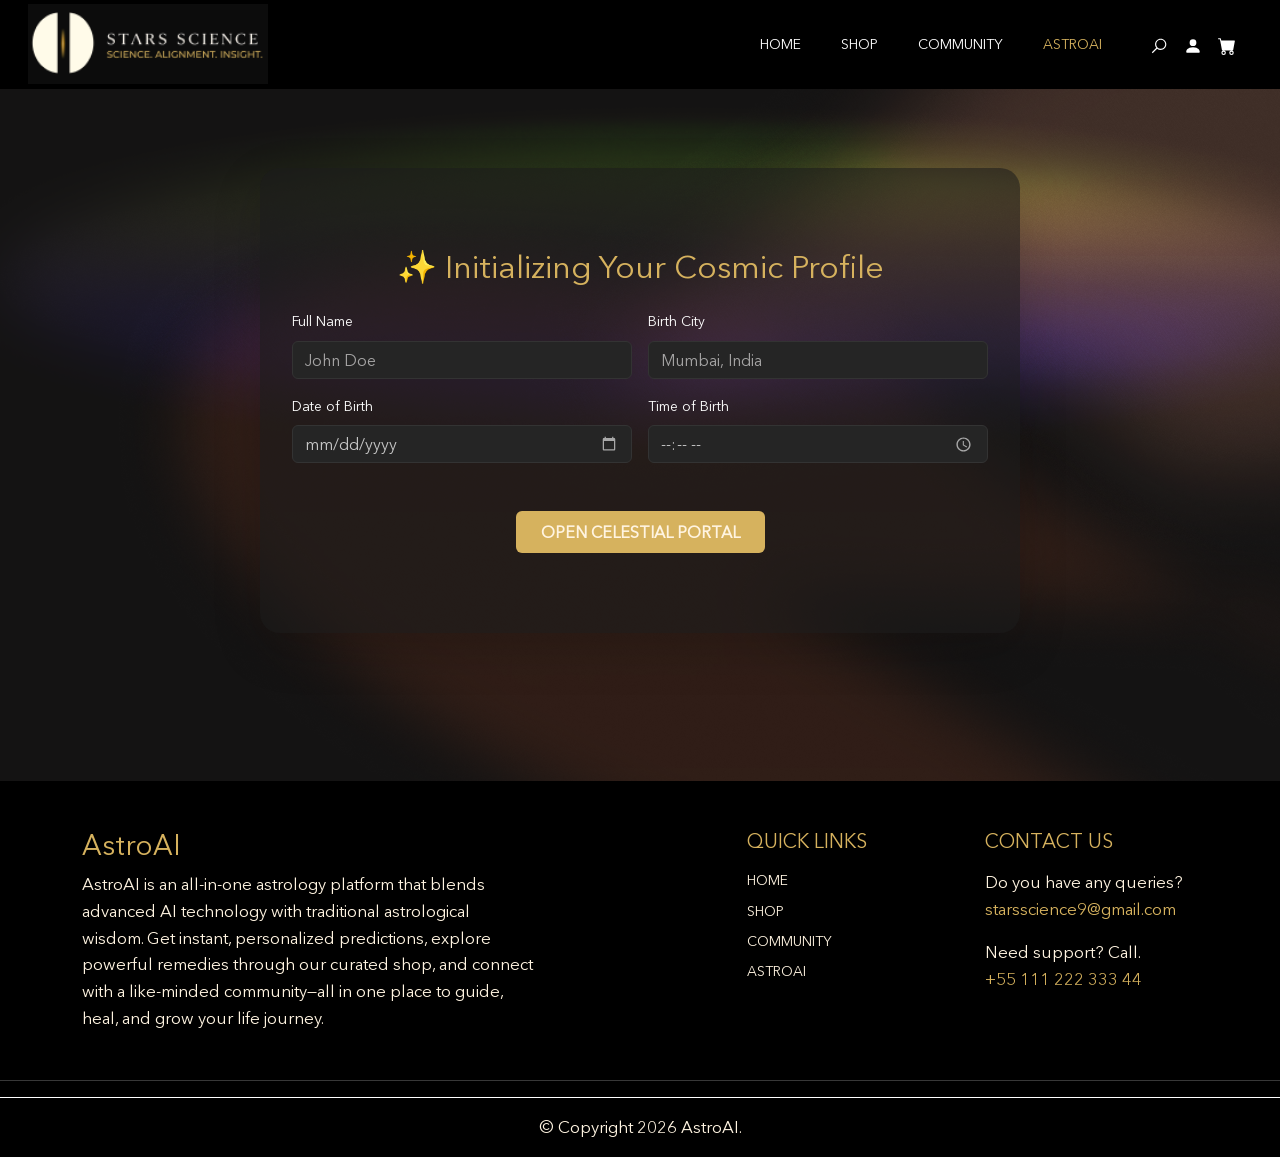
==== astroai.html @ ca7fcbb5 "changes" ====
<!DOCTYPE html>
<html lang="en">
<head>
    <meta charset="UTF-8">
    <meta name="viewport" content="width=device-width, initial-scale=1.0">
    <title>Cosmic AI Chat</title>
    <link href="https://cdn.jsdelivr.net/npm/bootstrap@5.3.0/dist/css/bootstrap.min.css" rel="stylesheet">
    <link rel="stylesheet" href="./astro-style.css">
    <link rel="stylesheet" href="./style.css">
</head>
<body>

<svg xmlns="http://www.w3.org/2000/svg" style="display: none;">
      <symbol id="search" xmlns="http://www.w3.org/2000/svg" viewBox="0 0 32 32">
        <title>Search</title>
        <path fill="#fff" d="M19 3C13.488 3 9 7.488 9 13c0 2.395.84 4.59 2.25 6.313L3.281 27.28l1.439 1.44l7.968-7.969A9.922 9.922 0 0 0 19 23c5.512 0 10-4.488 10-10S24.512 3 19 3zm0 2c4.43 0 8 3.57 8 8s-3.57 8-8 8s-8-3.57-8-8s3.57-8 8-8z" />
      </symbol>
      <symbol xmlns="http://www.w3.org/2000/svg" id="user" viewBox="0 0 16 16">
        <path fill="#FFFFFF" d="M3 14s-1 0-1-1 1-4 6-4 6 3 6 4-1 1-1 1H3Zm5-6a3 3 0 1 0 0-6 3 3 0 0 0 0 6Z" />
      </symbol>
      <symbol xmlns="http://www.w3.org/2000/svg" id="cart" viewBox="0 0 16 16">
        <path fill="#FFFFFF" d="M0 1.5A.5.5 0 0 1 .5 1H2a.5.5 0 0 1 .485.379L2.89 3H14.5a.5.5 0 0 1 .491.592l-1.5 8A.5.5 0 0 1 13 12H4a.5.5 0 0 1-.491-.408L2.01 3.607 1.61 2H.5a.5.5 0 0 1-.5-.5zM5 12a2 2 0 1 0 0 4 2 2 0 0 0 0-4zm7 0a2 2 0 1 0 0 4 2 2 0 0 0 0-4zm-7 1a1 1 0 1 1 0 2 1 1 0 0 1 0-2zm7 0a1 1 0 1 1 0 2 1 1 0 0 1 0-2z" />
      </symbol>
      <svg xmlns="http://www.w3.org/2000/svg" id="chevron-left" viewBox="0 0 16 16">
        <path fill-rule="#fff" d="M11.354 1.646a.5.5 0 0 1 0 .708L5.707 8l5.647 5.646a.5.5 0 0 1-.708.708l-6-6a.5.5 0 0 1 0-.708l6-6a.5.5 0 0 1 .708 0z" />
      </svg>
      <symbol xmlns="http://www.w3.org/2000/svg" id="chevron-right" viewBox="0 0 16 16">
        <path fill-rule="#fff" d="M4.646 1.646a.5.5 0 0 1 .708 0l6 6a.5.5 0 0 1 0 .708l-6 6a.5.5 0 0 1-.708-.708L10.293 8 4.646 2.354a.5.5 0 0 1 0-.708z" />
      </symbol>
      <symbol xmlns="http://www.w3.org/2000/svg" id="cart-outline" viewBox="0 0 16 16">
        <path d="M0 1.5A.5.5 0 0 1 .5 1H2a.5.5 0 0 1 .485.379L2.89 3H14.5a.5.5 0 0 1 .49.598l-1 5a.5.5 0 0 1-.465.401l-9.397.472L4.415 11H13a.5.5 0 0 1 0 1H4a.5.5 0 0 1-.491-.408L2.01 3.607 1.61 2H.5a.5.5 0 0 1-.5-.5zM3.102 4l.84 4.479 9.144-.459L13.89 4H3.102zM5 12a2 2 0 1 0 0 4 2 2 0 0 0 0-4zm7 0a2 2 0 1 0 0 4 2 2 0 0 0 0-4zm-7 1a1 1 0 1 1 0 2 1 1 0 0 1 0-2zm7 0a1 1 0 1 1 0 2 1 1 0 0 1 0-2z" />
      </symbol>
      <symbol xmlns="http://www.w3.org/2000/svg" id="quality" viewBox="0 0 16 16">
        <path d="M9.669.864 8 0 6.331.864l-1.858.282-.842 1.68-1.337 1.32L2.6 6l-.306 1.854 1.337 1.32.842 1.68 1.858.282L8 12l1.669-.864 1.858-.282.842-1.68 1.337-1.32L13.4 6l.306-1.854-1.337-1.32-.842-1.68L9.669.864zm1.196 1.193.684 1.365 1.086 1.072L12.387 6l.248 1.506-1.086 1.072-.684 1.365-1.51.229L8 10.874l-1.355-.702-1.51-.229-.684-1.365-1.086-1.072L3.614 6l-.25-1.506 1.087-1.072.684-1.365 1.51-.229L8 1.126l1.356.702 1.509.229z" />
        <path d="M4 11.794V16l4-1 4 1v-4.206l-2.018.306L8 13.126 6.018 12.1 4 11.794z" />
      </symbol>
      <symbol xmlns="http://www.w3.org/2000/svg" id="price-tag" viewBox="0 0 16 16">
        <path d="M6 4.5a1.5 1.5 0 1 1-3 0 1.5 1.5 0 0 1 3 0zm-1 0a.5.5 0 1 0-1 0 .5.5 0 0 0 1 0z" />
        <path d="M2 1h4.586a1 1 0 0 1 .707.293l7 7a1 1 0 0 1 0 1.414l-4.586 4.586a1 1 0 0 1-1.414 0l-7-7A1 1 0 0 1 1 6.586V2a1 1 0 0 1 1-1zm0 5.586 7 7L13.586 9l-7-7H2v4.586z" />
      </symbol>
      <symbol xmlns="http://www.w3.org/2000/svg" id="shield-plus" viewBox="0 0 16 16">
        <path d="M5.338 1.59a61.44 61.44 0 0 0-2.837.856.481.481 0 0 0-.328.39c-.554 4.157.726 7.19 2.253 9.188a10.725 10.725 0 0 0 2.287 2.233c.346.244.652.42.893.533.12.057.218.095.293.118a.55.55 0 0 0 .101.025.615.615 0 0 0 .1-.025c.076-.023.174-.061.294-.118.24-.113.547-.29.893-.533a10.726 10.726 0 0 0 2.287-2.233c1.527-1.997 2.807-5.031 2.253-9.188a.48.48 0 0 0-.328-.39c-.651-.213-1.75-.56-2.837-.855C9.552 1.29 8.531 1.067 8 1.067c-.53 0-1.552.223-2.662.524zM5.072.56C6.157.265 7.31 0 8 0s1.843.265 2.928.56c1.11.3 2.229.655 2.887.87a1.54 1.54 0 0 1 1.044 1.262c.596 4.477-.787 7.795-2.465 9.99a11.775 11.775 0 0 1-2.517 2.453 7.159 7.159 0 0 1-1.048.625c-.28.132-.581.24-.829.24s-.548-.108-.829-.24a7.158 7.158 0 0 1-1.048-.625 11.777 11.777 0 0 1-2.517-2.453C1.928 10.487.545 7.169 1.141 2.692A1.54 1.54 0 0 1 2.185 1.43 62.456 62.456 0 0 1 5.072.56z" />
        <path d="M8 4.5a.5.5 0 0 1 .5.5v1.5H10a.5.5 0 0 1 0 1H8.5V9a.5.5 0 0 1-1 0V7.5H6a.5.5 0 0 1 0-1h1.5V5a.5.5 0 0 1 .5-.5z" />
      </symbol>
      <symbol xmlns="http://www.w3.org/2000/svg" id="star-fill" viewBox="0 0 16 16">
        <path d="M3.612 15.443c-.386.198-.824-.149-.746-.592l.83-4.73L.173 6.765c-.329-.314-.158-.888.283-.95l4.898-.696L7.538.792c.197-.39.73-.39.927 0l2.184 4.327 4.898.696c.441.062.612.636.282.95l-3.522 3.356.83 4.73c.078.443-.36.79-.746.592L8 13.187l-4.389 2.256z" />
      </symbol>
      <symbol xmlns="http://www.w3.org/2000/svg" id="star-empty" viewBox="0 0 16 16">
        <path d="M2.866 14.85c-.078.444.36.791.746.593l4.39-2.256 4.389 2.256c.386.198.824-.149.746-.592l-.83-4.73 3.522-3.356c.33-.314.16-.888-.282-.95l-4.898-.696L8.465.792a.513.513 0 0 0-.927 0L5.354 5.12l-4.898.696c-.441.062-.612.636-.283.95l3.523 3.356-.83 4.73zm4.905-2.767-3.686 1.894.694-3.957a.565.565 0 0 0-.163-.505L1.71 6.745l4.052-.576a.525.525 0 0 0 .393-.288L8 2.223l1.847 3.658a.525.525 0 0 0 .393.288l4.052.575-2.906 2.77a.565.565 0 0 0-.163.506l.694 3.957-3.686-1.894a.503.503 0 0 0-.461 0z" />
      </symbol>
      <symbol xmlns="http://www.w3.org/2000/svg" id="star-half" viewBox="0 0 16 16">
        <path d="M5.354 5.119 7.538.792A.516.516 0 0 1 8 .5c.183 0 .366.097.465.292l2.184 4.327 4.898.696A.537.537 0 0 1 16 6.32a.548.548 0 0 1-.17.445l-3.523 3.356.83 4.73c.078.443-.36.79-.746.592L8 13.187l-4.389 2.256a.52.52 0 0 1-.146.05c-.342.06-.668-.254-.6-.642l.83-4.73L.173 6.765a.55.55 0 0 1-.172-.403.58.58 0 0 1 .085-.302.513.513 0 0 1 .37-.245l4.898-.696zM8 12.027a.5.5 0 0 1 .232.056l3.686 1.894-.694-3.957a.565.565 0 0 1 .162-.505l2.907-2.77-4.052-.576a.525.525 0 0 1-.393-.288L8.001 2.223 8 2.226v9.8z" />
      </symbol>
      <symbol xmlns="http://www.w3.org/2000/svg" id="quote" viewBox="0 0 24 24">
        <path fill="currentColor" d="m15 17l2-4h-4V6h7v7l-2 4h-3Zm-9 0l2-4H4V6h7v7l-2 4H6Z" />
      </symbol>
      <symbol xmlns="http://www.w3.org/2000/svg" id="facebook" viewBox="0 0 24 24">
        <path fill="currentColor" d="M9.198 21.5h4v-8.01h3.604l.396-3.98h-4V7.5a1 1 0 0 1 1-1h3v-4h-3a5 5 0 0 0-5 5v2.01h-2l-.396 3.98h2.396v8.01Z" />
      </symbol>
      <symbol xmlns="http://www.w3.org/2000/svg" id="youtube" viewBox="0 0 32 32">
        <path fill="currentColor" d="M29.41 9.26a3.5 3.5 0 0 0-2.47-2.47C24.76 6.2 16 6.2 16 6.2s-8.76 0-10.94.59a3.5 3.5 0 0 0-2.47 2.47A36.13 36.13 0 0 0 2 16a36.13 36.13 0 0 0 .59 6.74a3.5 3.5 0 0 0 2.47 2.47c2.18.59 10.94.59 10.94.59s8.76 0 10.94-.59a3.5 3.5 0 0 0 2.47-2.47A36.13 36.13 0 0 0 30 16a36.13 36.13 0 0 0-.59-6.74ZM13.2 20.2v-8.4l7.27 4.2Z" />
      </symbol>
      <symbol xmlns="http://www.w3.org/2000/svg" id="twitter" viewBox="0 0 256 256">
        <path fill="currentColor" d="m245.66 77.66l-29.9 29.9C209.72 177.58 150.67 232 80 232c-14.52 0-26.49-2.3-35.58-6.84c-7.33-3.67-10.33-7.6-11.08-8.72a8 8 0 0 1 3.85-11.93c.26-.1 24.24-9.31 39.47-26.84a110.93 110.93 0 0 1-21.88-24.2c-12.4-18.41-26.28-50.39-22-98.18a8 8 0 0 1 13.65-4.92c.35.35 33.28 33.1 73.54 43.72V88a47.87 47.87 0 0 1 14.36-34.3A46.87 46.87 0 0 1 168.1 40a48.66 48.66 0 0 1 41.47 24H240a8 8 0 0 1 5.66 13.66Z" />
      </symbol>
      <symbol xmlns="http://www.w3.org/2000/svg" id="instagram" viewBox="0 0 256 256">
        <path fill="currentColor" d="M128 80a48 48 0 1 0 48 48a48.05 48.05 0 0 0-48-48Zm0 80a32 32 0 1 1 32-32a32 32 0 0 1-32 32Zm48-136H80a56.06 56.06 0 0 0-56 56v96a56.06 56.06 0 0 0 56 56h96a56.06 56.06 0 0 0 56-56V80a56.06 56.06 0 0 0-56-56Zm40 152a40 40 0 0 1-40 40H80a40 40 0 0 1-40-40V80a40 40 0 0 1 40-40h96a40 40 0 0 1 40 40ZM192 76a12 12 0 1 1-12-12a12 12 0 0 1 12 12Z" />
      </symbol>
      <symbol xmlns="http://www.w3.org/2000/svg" id="linkedin" viewBox="0 0 24 24">
        <path fill="currentColor" d="M6.94 5a2 2 0 1 1-4-.002a2 2 0 0 1 4 .002zM7 8.48H3V21h4V8.48zm6.32 0H9.34V21h3.94v-6.57c0-3.66 4.77-4 4.77 0V21H22v-7.93c0-6.17-7.06-5.94-8.72-2.91l.04-1.68z" />
      </symbol>
      <symbol xmlns="http://www.w3.org/2000/svg" id="nav-icon" viewBox="0 0 16 16">
        <path d="M14 10.5a.5.5 0 0 0-.5-.5h-3a.5.5 0 0 0 0 1h3a.5.5 0 0 0 .5-.5zm0-3a.5.5 0 0 0-.5-.5h-7a.5.5 0 0 0 0 1h7a.5.5 0 0 0 .5-.5zm0-3a.5.5 0 0 0-.5-.5h-11a.5.5 0 0 0 0 1h11a.5.5 0 0 0 .5-.5z" />
      </symbol>
      <symbol xmlns="http://www.w3.org/2000/svg" id="close" viewBox="0 0 16 16">
        <path d="M2.146 2.854a.5.5 0 1 1 .708-.708L8 7.293l5.146-5.147a.5.5 0 0 1 .708.708L8.707 8l5.147 5.146a.5.5 0 0 1-.708.708L8 8.707l-5.146 5.147a.5.5 0 0 1-.708-.708L7.293 8 2.146 2.854Z" />
      </symbol>
      <symbol xmlns="http://www.w3.org/2000/svg" id="navbar-icon" viewBox="0 0 16 16">
        <path d="M14 10.5a.5.5 0 0 0-.5-.5h-3a.5.5 0 0 0 0 1h3a.5.5 0 0 0 .5-.5zm0-3a.5.5 0 0 0-.5-.5h-7a.5.5 0 0 0 0 1h7a.5.5 0 0 0 .5-.5zm0-3a.5.5 0 0 0-.5-.5h-11a.5.5 0 0 0 0 1h11a.5.5 0 0 0 .5-.5z" />
      </symbol>
    </svg>  
    <div class="search-popup">
        <div class="search-popup-container">

          <form role="search" method="get" class="search-form" action="">
            <input type="search" id="search-form" class="search-field" placeholder="Type and press enter" value="" name="s" />
            <button type="submit" class="search-submit"><svg class="search"><use xlink:href="#search"></use></svg></button>
          </form>

          <h5 class="cat-list-title">Browse Categories</h5>
          
          <ul class="cat-list">
            <li class="cat-list-item">
              <a href="#" title="Mobile Phones">Mobile Phones</a>
            </li>
            <li class="cat-list-item">
              <a href="#" title="Smart Watches">Smart Watches</a>
            </li>
            <li class="cat-list-item">
              <a href="#" title="Headphones">Headphones</a>
            </li>
            <li class="cat-list-item">
              <a href="#" title="Accessories">Accessories</a>
            </li>
            <li class="cat-list-item">
              <a href="#" title="Monitors">Monitors</a>
            </li>
            <li class="cat-list-item">
              <a href="#" title="Speakers">Speakers</a>
            </li>
            <li class="cat-list-item">
              <a href="#" title="Memory Cards">Memory Cards</a>
            </li>
          </ul>

        </div>
    </div>

    
    <header id="header" class="site-header header-scrolled position-fixed text-black" style="background: #000; top: -1px;">
      <nav id="header-nav" class="navbar navbar-expand-lg px-3 py-0">
        <div class="container-fluid">
          <a class="navbar-brand" href="index.html">
            <img src="./new-img/logo2.png" class="img-fluid" alt="" style="height: 5rem;">
          </a>
          <button class="navbar-toggler d-flex d-lg-none order-3 p-2" type="button" data-bs-toggle="offcanvas" data-bs-target="#bdNavbar" aria-controls="bdNavbar" aria-expanded="false" aria-label="Toggle navigation">
            <svg class="navbar-icon">
              <use xlink:href="#navbar-icon"></use>
            </svg>
          </button>
          <div class="offcanvas offcanvas-end" tabindex="-1" id="bdNavbar" aria-labelledby="bdNavbarOffcanvasLabel">
            <div class="offcanvas-header px-4 pb-0">
              <a class="navbar-brand" href="index.html">
                <img src="./new-img/logo.png" class="img-fluid" alt="">
              </a>
              <button type="button" class="btn-close btn-close-black" data-bs-dismiss="offcanvas" aria-label="Close" data-bs-target="#bdNavbar"></button>
            </div>
            <div class="offcanvas-body">
              <ul id="navbar" class="navbar-nav text-uppercase justify-content-end align-items-center flex-grow-1 pe-3">
                <li class="nav-item">
                  <a class="nav-link me-4" href="./index.html">Home</a>
                </li>
                <li class="nav-item">
                  <a class="nav-link me-4" href="./shop.html">Shop</a>
                </li>
                <li class="nav-item">
                  <a class="nav-link me-4" href="./community.html">Community</a>
                </li>
                <li class="nav-item">
                  <a class="nav-link me-4 active" href="./astroai.html">AstroAi</a>
                </li>

                <!-- <li class="nav-item">
                  <a class="nav-link me-4" href="#yearly-sale">Sale</a>
                </li>
                <li class="nav-item">
                  <a class="nav-link me-4" href="#latest-blog">Blog</a>
                </li>
                <li class="nav-item dropdown">
                  <a class="nav-link me-4 dropdown-toggle link-dark" data-bs-toggle="dropdown" href="#" role="button" aria-expanded="false">Pages</a>
                  <ul class="dropdown-menu">
                    <li>
                      <a href="about.html" class="dropdown-item">About</a>
                    </li>
                    <li>
                      <a href="blog.html" class="dropdown-item">Blog</a>
                    </li>
                    <li>
                      <a href="shop.html" class="dropdown-item">Shop</a>
                    </li>
                    <li>
                      <a href="cart.html" class="dropdown-item">Cart</a>
                    </li>
                    <li>
                      <a href="checkout.html" class="dropdown-item">Checkout</a>
                    </li>
                    <li>
                      <a href="single-post.html" class="dropdown-item">Single Post</a>
                    </li>
                    <li>
                      <a href="single-product.html" class="dropdown-item">Single Product</a>
                    </li>
                    <li>
                      <a href="contact.html" class="dropdown-item">Contact</a>
                    </li>
                  </ul>
                </li> -->

                <li class="nav-item">
                  <div class="user-items ps-3">
                    <ul class="d-flex justify-content-end list-unstyled">
                      <li class="search-item pe-3">
                        <a href="#" class="search-button">
                          <svg class="search">
                            <use xlink:href="#search"></use>
                          </svg>
                        </a>
                      </li>
                      <li class="pe-3">
                        <a href="#">
                          <svg class="user">
                            <use xlink:href="#user"></use>
                          </svg>
                        </a>
                      </li>
                      <li>
                        <a href="cart.html">
                          <svg class="cart">
                            <use xlink:href="#cart"></use>
                          </svg>
                        </a>
                      </li>
                    </ul>
                  </div>
                </li>
              </ul>
            </div>
          </div>
        </div>
      </nav>
    </header>

<div class="container py-5" style="margin-top: 120px; margin-bottom: 100px;">
    <div class="row justify-content-center">
        <div id="setup-step" class="col-md-8 card shadow-lg" style="padding: 5rem 2rem;">
            <h2 class="text-center mb-4 color-gd">✨ Initializing Your Cosmic Profile</h2>
            <div class="row g-3">
                <div class="col-md-6">
                    <label class="form-label">Full Name</label>
                    <input type="text" id="userName" class="form-control" placeholder="John Doe">
                </div>
                <div class="col-md-6">
                    <label class="form-label">Birth City</label>
                    <input type="text" id="userLoc" class="form-control" placeholder="Mumbai, India">
                </div>
                <div class="col-md-6">
                    <label class="form-label">Date of Birth</label>
                    <input type="date" id="userDob" class="form-control">
                </div>
                <div class="col-md-6">
                    <label class="form-label">Time of Birth</label>
                    <input type="time" id="userTob" class="form-control">
                </div>
            </div>

            <div class="text-center mt-5">
                <button id="start-chat" class="btn color-wt px-4 py-2 fw-bold" style="background-color: #D6B25E;">
                    OPEN CELESTIAL PORTAL
                </button>
            </div>
        </div>

        <div id="chat-step" class="container hidden">
    <div class="row g-3 align-items-stretch">

        <!-- LEFT: Avatar Video -->
        <div class="col-md-5">
            <div id="avatar-section" class="h-100 d-flex align-items-center justify-content-center">
                <div class="avatar-wrapper w-100">
                    <video id="avatar-video" autoplay muted loop playsinline>
                        <source src="./Guru ji Avtar.mp4" type="video/mp4">
                    </video>
                </div>
            </div>
        </div>

        <!-- RIGHT: Chat UI -->
        <div class="col-md-7">
            <div class="card p-4 shadow-lg h-100 d-flex flex-column">

                <!-- Header -->
                <div class="d-flex justify-content-between align-items-center mb-3">
                    <h4 class="text-info m-0">🌟 Cosmic Dialogue</h4>
                    <button id="speak-toggle" class="btn btn-sm btn-outline-warning">
                        🔊 Auto-Speak: ON
                    </button>
                </div>

                <!-- Chat Messages -->
                <div id="chat-container" class="d-flex flex-column flex-grow-1 mb-3">
                    <div class="msg ai-msg">
                        The stars are aligned. How can I guide you today?
                    </div>
                </div>

                <!-- Input -->
                <div class="input-group">
                    <button id="start-record" class="btn btn-outline-info">🎤</button>
                    <input type="text" id="userQuestion" class="form-control" placeholder="Ask about your destiny...">
                    <button id="send-btn" class="btn btn-primary px-4">Send</button>
                </div>

                <small id="voice-status" class="text-info mt-1"></small>

            </div>
        </div>

    </div>
</div>
    </div>
</div>

<footer id="footer" class="overflow-hidden" style=" background-color: #000;">
      <div class="container pt-5">
        <div class="row">
          <div class="footer-top-area">
            <div class="row d-flex flex-wrap justify-content-between">
              <div class="col-lg-5 col-sm-6 pb-3">
                <div class="footer-menu">
                  <h3 class="color-gd">AstroAI</h3>
                  <p class="color-wt">AstroAI is an all-in-one astrology platform that blends advanced AI technology with traditional astrological wisdom. Get instant, personalized predictions, explore powerful remedies through our curated shop, and connect with a like-minded community—all in one place to guide, heal, and grow your life journey.</p>
                  
                </div>
              </div>
              <div class="col-lg-5">
                <div class="row">
                <div class="col-lg-6 col-sm-6 pb-3">
                <div class="footer-menu text-uppercase">
                  <h5 class="widget-title pb-2 color-gd">Quick Links</h5>
                  <ul class="menu-list list-unstyled text-uppercase">
                    <li class="menu-item pb-2">
                      <a href="#" class="color-wt">Home</a>
                    </li>
                    <!-- <li class="menu-item pb-2">
                      <a href="#">About</a>
                    </li> -->
                    <li class="menu-item pb-2">
                      <a href="#" class="color-wt">Shop</a>
                    </li>
                    <li class="menu-item pb-2">
                      <a href="#" class="color-wt">Community</a>
                    </li>
                    <li class="menu-item pb-2">
                      <a href="#" class="color-wt">AstroAI</a>
                    </li>
                  </ul>
                </div>
              </div>
              <div class="col-lg-6 col-sm-6 pb-3">
                <div class="footer-menu contact-item">
                  <h5 class="widget-title text-uppercase pb-2 color-gd">Contact Us</h5>
                  <p class="color-wt">Do you have any queries? <a class="color-gd" href="mailto:">starsscience9@gmail.com</a>
                  </p>
                  <p class="color-wt">Need support? Call. <a class="color-gd" href=""><br>+55 111 222 333 44</a>
                  </p>
                </div>
              </div>
                </div>
              </div>

              <div class="col-lg-3 col-sm-6 pb-3 d-none">
                <div class="footer-menu text-uppercase">
                  <h5 class="widget-title pb-2">Help & Info Help</h5>
                  <ul class="menu-list list-unstyled">
                    <li class="menu-item pb-2">
                      <a href="#">Track Your Order</a>
                    </li>
                    <li class="menu-item pb-2">
                      <a href="#">Returns Policies</a>
                    </li>
                    <li class="menu-item pb-2">
                      <a href="#">Shipping + Delivery</a>
                    </li>
                    <li class="menu-item pb-2">
                      <a href="#">Contact Us</a>
                    </li>
                    <li class="menu-item pb-2">
                      <a href="#">Faqs</a>
                    </li>
                  </ul>
                </div>
              </div>

            </div>
          </div>
        </div>
      </div>
      <hr>
    </footer>
    <div id="footer-bottom" style="background-color: #000; border-top: 1px solid #fff;">
      <div class="container">
        <div class="row d-flex flex-wrap justify-content-center">
          <!-- <div class="col-md-4 col-sm-6">
            <div class="Shipping d-flex">
              <p>We ship with:</p>
              <div class="card-wrap ps-2">
                <img src="images/dhl.png" alt="visa">
                <img src="images/shippingcard.png" alt="mastercard">
              </div>
            </div>
          </div>
          <div class="col-md-4 col-sm-6">
            <div class="payment-method d-flex">
              <p>Payment options:</p>
              <div class="card-wrap ps-2">
                <img src="images/visa.jpg" alt="visa">
                <img src="images/mastercard.jpg" alt="mastercard">
                <img src="images/paypal.jpg" alt="paypal">
              </div>
            </div>
          </div> -->
          <div class="col-md-4 col-sm-6">
            <div class="copyright text-center mt-3">
              <p class="mb-3 color-wt">© Copyright 2026 AstroAI.
              </p>
            </div>
          </div>
        </div>
      </div>
    </div>

<script src="./astro.js" type="module"></script>
</body>
</html>
---- astro-style.css ----
body {
    background-image: url('./new-img/Group\ 47547.png');
    color: #e0e0e0;
    font-family: 'Segoe UI', sans-serif;
    overflow-x: hidden;
}

.card {
    border: none;
    border-radius: 20px;
    background: #1a1a1a94;
    transition: all 0.5s ease;
}

.form-label {
    color: #fff;
}

.form-control::placeholder {
    color: #a5a4a4;
}

.form-control {
    background: #2d2d2d;
    border: 1px solid #444;
    color: #b6b6b6;
}

input[type="date"]::-webkit-calendar-picker-indicator {
    filter: invert(1);
    opacity: 0.6;
    cursor: pointer;
}

input[type="time"]::-webkit-calendar-picker-indicator {
    filter: invert(1);
    opacity: 0.6;
    cursor: pointer;
}

.form-control {
    background: #252525;
    border: 1px solid #333;
    color: #c7c7c7;
}

.form-control:focus {
    background: #2d2d2d;
    color: #fff;
    border-color: #0d6efd;
    box-shadow: none;
}

/* Chat Styling */

.msg-actions {
    display: flex;
    gap: 8px;
}

.msg-actions button {
    font-size: 12px;
    padding: 2px 8px;
    opacity: 0.7;
    transition: 0.2s;
}

.msg-actions button:hover {
    opacity: 1;
    transform: scale(1.1);
}

#chat-container {
    height: 200px;
    overflow-y: auto;
    padding: 20px;
    background: #121212;
    border-radius: 15px;
    border: 1px solid #333;
}

.msg {
    margin-bottom: 15px;
    padding: 12px 18px;
    border-radius: 15px;
    max-width: 85%;
    line-height: 1.5;
}

.user-msg {
    background: #0d6efd;
    color: white;
    align-self: flex-end;
    margin-left: auto;
    border-bottom-right-radius: 2px;
}

.ai-msg {
    background: #252525;
    color: #e0e0e0;
    align-self: flex-start;
    border-bottom-left-radius: 2px;
    border-left: 3px solid #0dcaf0;
}

.mic-active {
    color: #ff4757 !important;
    animation: pulse 1.5s infinite;
}

/* Avatar Styling */
.avatar-wrapper {
    width: 100%;
    max-width: 350px;
    margin: auto;
    border-radius: 20px;
    overflow: hidden;
    border: 2px solid #0dcaf0;
    box-shadow: 0 0 25px rgba(13, 202, 240, 0.3);
}

#avatar-video {
    width: 100%;
    height: auto;
    display: block;
}

/* Floating Chat Layout */
#chat-step {
    top: 0;
    left: 0;
    width: 100%;
    height: 70vh;
    padding: 20px;
    z-index: 999;
}

@keyframes pulse {
    0% {
        transform: scale(1);
    }

    50% {
        transform: scale(1.1);
    }

    100% {
        transform: scale(1);
    }
}

.hidden {
    display: none !important;
}
---- style.css ----
/*
Theme Name: Ministore
Theme URI: 
Author: 
Author URI: 
Description: Ministore is specially designed product packaged for Ministore by Moksha.
Version: 
*/

/*--------------------------------------------------------------
This is main CSS file that contains custom style rules used in this template
--------------------------------------------------------------*/

/*------------------------------------*\
    Table of contents
\*------------------------------------*/

/*------------------------------------------------

CSS STRUCTURE:

    
/*--------------------------------------------------------------
/** 1. VARIABLES
--------------------------------------------------------------*/
:root {
  --accent-color:             #717171;
  --white-color:              #fff;
  --black-color:              #000;
  --gray-color:               #F3F3F3;
  --gray-color-300:           #D8D8D8;
  --gray-color-500:           #AEAEAE;
  --gray-color-800:           #3A3A3A;
  --light-gray-color:         #D7DDDF;
  --primary-color:            #72AEC8;
  --bs-primary-rgb:           114,174,200;
  --light-color:              #f8f9fa;
  --dark-color:               #212529;
  --light-blue-color:         #EDF1F3;
  --navbar-color-color:       #131814;
  --swiper-theme-color:       #4A4A4A;
  --swiper-pagination-color:  #4A4A4A;

}

/* on mobile devices below 600px
 */
@media screen and (max-width: 600px) {
    :root {
        --header-height : 100px;
        --header-height-min   : 80px;
    }
}

/* Fonts */
:root {
    --body-font           : "Lato", sans-serif;
    --heading-font        : "Jost", sans-serif;
}

/*----------------------------------------------*/
/* 1 GENERAL TYPOGRAPHY */
/*----------------------------------------------*/

/* 1.1 General Styles
/*----------------------------------------------*/
*, *::before, *::after {
  -webkit-box-sizing: border-box;
  -moz-box-sizing: border-box;
  box-sizing: border-box;
}
html {
  box-sizing: border-box;
}
body {
  font-family: var(--body-font);
  font-size: 14px;
  font-weight: 500;
  line-height: 1.6;
  margin: 0;
}
p {
  font-size: 1.2em;
  color: var(--gray-color-500);
}
ul.inner-list li {
   font-size: 1.2em;
}
a {
  color: var(--dark-color);
  text-decoration: none;
  transition: 0.3s color ease-out;
}
a.light {
  color: var(--light-color);
}
a:hover {
  text-decoration: none;
  color: var(--primary-color);
}

/*------------ Background Color -----------*/
.bg-gray {
    background: var(--gray-color);
}
.bg-dark {
    background: var(--dark-color);
}
.bg-light {
    background: var(--light-color);
}
.bg-light-blue {
    background: var(--light-blue-color);
}

/*------------ Fonts -----------*/
@font-face {
  font-family: 'MyCustomFont';
  src: url('./fonts/AvenirNextCyr-Regular.ttf') format('truetype');
}

div, span, p, a, li, ol, ul, 
h1, h2, h3, h4, h5, h6, 
b, i, strong, em, small, 
button, input, textarea, select, label, 
section, article, aside, nav, main, footer, header, 
details, summary, blockquote, q, cite,
td, th, caption {
    font-family: 'MyCustomFont';
}

/* - Section Padding
--------------------------------------------------------------*/
.padding-xsmall {
  padding-top: 0.5em;
  padding-bottom: 0.5em;
}
.padding-small {
  padding-top: 2em;
  padding-bottom: 2em;
}
.padding-medium {
  padding-top: 4em;
  padding-bottom: 4em;
}
.padding-large {
  padding-top: 7em;
  padding-bottom: 7em;
}
.padding-xlarge {
  padding-top: 9.5em;
  padding-bottom: 9.5em;
}

/* no padding */
.no-padding-top {
  padding-top: 0 !important;
}
.no-padding-right {
  padding-right: 0 !important;
}
.no-padding-bottom {
  padding-bottom: 0 !important;
}
.no-padding-left {
  padding-left: 0 !important;
}
.no-padding-tb {
  padding-top: 0 !important;
  padding-bottom: 0 !important;
}
.no-padding-lr {
  padding-left: 0 !important;
  padding-right: 0 !important;
}
.no-gutter {
  padding: 0 !important;
}

/* no padding and margin */
.no-padding {
  padding: 0 !important;
}
.no-margin {
  margin: 0 !important;
}

/* - Section margin
--------------------------------------------------------------*/
.margin-small {
  margin-top: 3em;
  margin-bottom: 3em;
}
.margin-medium {
  margin-top: 5em;
  margin-bottom: 5em;
}
.margin-large {
  margin-top: 7em;
  margin-bottom: 7em;
}
.margin-xlarge {
  margin-top: 9em;
  margin-bottom: 9em;
}

@media only screen and (max-width: 768px) {
  .margin-small,
  .margin-medium,
  .margin-large {
    margin-top: 1em;
    margin-bottom: 1em;
  }
}


/* - Section Title
--------------------------------------------------------------*/
h3.card-title,
h3.cart-title {
   font-size: 1.5em;
}

/* - Section width
--------------------------------------------------------------*/
.u-full-width {
    width: 100%;
    border: none;
}

/*--------------------------------------------------------------
/** 2.10 Buttons
--------------------------------------------------------------*/
/* - Button Sizes
------------------------------------------------------------- */
.btn.btn-small {
  padding: 0.8em 1.8em;
  font-size: 0.65em;
}
.btn.btn-medium {
  padding: 0.8em 2.8em;
  font-size: 1.1em;
  letter-spacing: 2px;
}
.btn.btn-large {
  padding: 2.4em 5.1em;
  font-size: 1.8em;
}

/* - Button Shapes
------------------------------------------------------------- */
.btn.btn-rounded,
.btn.btn-rounded::after {
  border-radius: 6px;
}
.btn.btn-pill,
.btn.btn-pill::after {
  border-radius: 2em;
}
/* button outline */
.btn.btn-outline-dark,
.btn.btn-outline-light,
.btn.btn-outline-accent {
  background: transparent;
  text-shadow: none;
  box-shadow: none;
}
.btn.btn-outline-dark:hover::after,
.btn.btn-outline-light:hover::after {
  background-color: transparent;
}
.btn.btn-outline-dark {
  border-color: rgba(0,0,0,1);
  color: var(--dark-color);
}
.btn.btn-outline-dark:hover {
  background: var(--dark-color);
  color: var(--light-color);
}
.btn.btn-outline-light {
  border-color: rgba(255,255,255,0.5);
  color: var(--light-color);
}
.btn.btn-outline-light:hover {
  background: var(--primary-color);
  color: var(--light-color);
  border-color: var(--primary-color);
}
.btn.btn-outline-accent {
  background: transparent;
  border-color: var(--accent-color);
  color: var(--dark-color);
}
.btn.btn-outline-accent:hover {
  border-color: var(--dark-color);
  color: var(--dark-color) !important;
}
.btn.btn-full {
  display: block;
  margin: .85em 0;
  width: 100%;
  letter-spacing: 0.12em;
}

/* no border radius */
.btn-rounded-none,
.btn-rounded-none::after {
  border-radius: 0;
}

/* - Buttons Color Scheme
------------------------------------------------------------- */
.btn.btn-normal {
  text-decoration: underline;
  border: none;
}
.btn.btn-normal:hover {
  text-decoration: none;
}
.btn.btn-accent {
  color: var(--light-color);
  background-color: var(--accent-color);
  border: none;
}
.btn.btn-accent:hover {
  color: var(--light-color) !important;
  background-color: var(--primary-color);
}
.btn.btn-black {
  background-color: var(--dark-color);
  color: var(--light-color);
  border: none;
}
.btn.btn-black:hover {
  background-color: var(--primary-color);
  color: var(--light-color);
}
.btn.btn-light {
  background-color: var(--light-color);
  color: var(--dark-color);
  border: none;
}
.btn.btn-light:hover {
  background-color: var(--primary-color);
  color: var(--light-color);
}
.btn.btn-primary {
  background: var(--primary-color);
  color: var(--light-color);
  border: none;
}
.btn.btn-primary:hover {
  background-color: var(--dark-color);
  color: var(--light-color);
}

/* - Buttons Aligns
------------------------------------------------------------- */
.btn-left {
  text-align: left;
  display: block;
}
.btn-center {
  text-align: center;
  display: block;
}
.btn-right {
  text-align: right;
  display: block;
}

/*----------------------------------------------*/
/* 2 SITE STRUCTURE */
/*----------------------------------------------*/

/* - Search Bar
------------------------------------------------------------- */
.search-box {
    background: var(--gray-color);
    position: relative;
}
.close-button {
    position: absolute;
    top: 20px;
    right: 120px;
    cursor: pointer;
    z-index: 9;
}
.search-box input.search-input {
    font-size: 1.3em;
    width: 70%;
    height: 30px;
    padding: 25px;
    border-radius: 80px;
    border-color: rgb(0 0 0 / 25%);
    background: transparent;
}
.search-box svg {
    width: 22px;
    height: 22px;
    color: var(--primary-color);
}
.search-box svg.search {
    margin-left: -50px;
}


/** Search Form
--------------------------------------------------------------*/
.search-form input[type="search"].search-field {
  border: none;
  background: #f1f1f1;
  width: 100%;
  border-radius: 50px;
  padding: 10px 40px;
}
.search-form input[type="search"].search-field::focus {
  border-color: #af9aaa;
}
.search-form button {
  position: absolute;
  top: 6px;
  right: 9px;
  background: transparent;
  border: none;
}

/** Search Popup
--------------------------------------------------------------*/
.search-popup {
  background-color: #fff;
  position: fixed;
  left: 0;
  top: 0;
  width: 100%;
  height: 100%;
  opacity: 0;
  visibility: hidden;
  z-index: 9999;
  -webkit-transition: opacity 0.3s 0s, visibility 0s 0.3s;
  -moz-transition: opacity 0.3s 0s, visibility 0s 0.3s;
  transition: opacity 0.3s 0s, visibility 0s 0.3s;
}
.search-popup.is-visible {
  opacity: 1;
  visibility: visible;
  cursor: -webkit-image-set(url("data:image/svg+xml;charset=utf8,%3Csvg xmlns='http://www.w3.org/2000/svg' width='20' height='20' viewBox='0 0 20 20'%3E%3Cpath fill='%23FFF' d='M20 1l-1-1-9 9-9-9-1 1 9 9-9 9 1 1 9-9 9 9 1-1-9-9'/%3E%3C/svg%3E") 1x, url("data:image/svg+xml;charset=utf8,%3Csvg xmlns='http://www.w3.org/2000/svg' width='20' height='20' viewBox='0 0 20 20'%3E%3Cpath fill='%23000' d='M20 1l-1-1-9 9-9-9-1 1 9 9-9 9 1 1 9-9 9 9 1-1-9-9'/%3E%3C/svg%3E") 2x), pointer;
  cursor: url("data:image/svg+xml;charset=utf8,%3Csvg xmlns='http://www.w3.org/2000/svg' width='20' height='20' viewBox='0 0 20 20'%3E%3Cpath fill='%23000' d='M20 1l-1-1-9 9-9-9-1 1 9 9-9 9 1 1 9-9 9 9 1-1-9-9'/%3E%3C/svg%3E"), pointer;
  -webkit-transition: opacity 0.3s 0s, visibility 0s 0s;
  -moz-transition: opacity 0.3s 0s, visibility 0s 0s;
  transition: opacity 0.3s 0s, visibility 0s 0s;
}
.search-popup-container {
  background-color: transparent;
  position: relative;
  top: 50%;
  margin: 0 auto;
  padding: 0;
  width: 90%;
  max-width: 800px;
  text-align: center;
  box-shadow: none;
  cursor: default;
  -webkit-transform: translateY(-40px);
  transform: translateY(-40px);
  -webkit-backface-visibility: hidden;
  -webkit-transition-property: -webkit-transform;
  transition-property: transform;
  -webkit-transition-duration: 0.3s;
  transition-duration: 0.3s;
}
.is-visible .search-popup-container {
  -webkit-transform: translateY(-50%);
  transform: translateY(-50%);
}
.search-popup-form {
  position: relative;
  margin: 0 0 3em 0;
}
.search-popup-form .form-control {
  padding: 0 0 .375em 0;
  font-size: 2em;
}
.search-popup-form #search-popup-submit {
  display: none;
}
.search-popup .search-popup-close {
  display: block;
  position: absolute;
  top: 2em;
  right: 2em;
  margin: -0.5em;
  padding: 0.5em;
  line-height: 0;
}
.search-popup .search-popup-close:hover {
  -webkit-transform: rotate(90deg);
  -ms-transform: rotate(90deg);
  transform: rotate(90deg);
}
.search-popup .search-popup-close i {
  display: block;
  position: relative;
  width: 1em;
  height: 1em;
  fill: rgba(0,0,0,0.5);
}
.search-popup .search-popup-close:hover i {
  fill: rgba(0,0,0,1);
}
.search-popup .cat-list-title {
  margin-top: 40px;
  margin-bottom: 10px;
  font-size: 0.6em;
  font-weight: normal;
  text-transform: uppercase;
  letter-spacing: 0.1em;
}
.search-popup .cat-list {
  margin: 0;
  list-style-type: none;
}
.search-popup .cat-list-item {
  display: inline-block;
  margin-bottom: 0;
  letter-spacing: 0.015em;
  font-size: 2em;
}
.search-popup .cat-list-item a {
  position: relative;
}
.search-popup .cat-list-item a::after {
  background: none repeat scroll 0 0 #fff;
  content: "";
  height: 1px;
  border-bottom: 1px solid #ff9697;
  left: 0;
  opacity: 0;
  position: absolute;
  top: 100%;
  width: 100%;
  -webkit-transition: height 0.3s,opacity 0.3s,-webkit-transform 0.3s;
  transition: height 0.3s,opacity 0.3s,transform 0.3s;
  -webkit-transform: translateY(-5px);
  transform: translateY(-5px);
}
.search-popup .cat-list-item a:hover::after {
  height: 1px;
  opacity: 1;
  -webkit-transform: translateY(2px);
  transform: translateY(2px);
}
.search-popup .cat-list-item::after {
  content: "/";
  padding: 0 5px;
  line-height: 1;
  color: rgba(0, 0, 0, 0.5);
  vertical-align: text-top;
}
.search-popup .cat-list-item:last-child::after {
  display: none;
}

@media only screen and (max-width: 991px) {
  .search-popup .cat-list-item,
  .search-popup-form .form-control {
    font-size: 1.425em;
  }
}
@media only screen and (max-width: 767px) {
.search-popup .search-popup-close {
    top: 1em;
    right: 1em;
  }
}
@media only screen and (max-width: 575px) {
  .search-popup .cat-list-item,
  .search-popup-form .form-control {
    font-size: 1.125em;
  }
  .search-popup .search-popup-close {
    top: 1em;
    right: 1em;
  }
}

.search-popup input[type="search"] {
  font-size: 24px;
  height: 60px;
  padding: 26px;
}
.search-popup .search-form button {
  top: 12px;
  right: 15px;
}
.search-popup .search-form button svg {
  height: 28px;
  width: 28px;
}


/* 1. Header
/*----------------------------------------------*/
.site-header {
    position: fixed;
    width: 100%;
    z-index: 10;
    transition: background 0.3s ease-out;
}
.navbar-toggler svg.navbar-icon {
    width: 50px;
    height: 50px;
}
.navbar-nav .nav-item a.nav-link {
    color: #fff;
}
.navbar-nav .nav-item a.nav-link.active, 
.navbar-nav .nav-item a.nav-link:focus, 
.navbar-nav .nav-item a.nav-link:hover {
    color: #D6B25E;
}

/*------------ Offcanvas -------------- */
.color-wt{
  color: #FFF4E1;
}

.color-gd{
  color: #D6B25E;
}

#header-nav .navbar-toggler:focus {
    box-shadow: none;
}
#header-nav .offcanvas.show {
    z-index: 9999;
    background-color: var(--light-blue-color);
}
#header-nav .offcanvas-end {
    width: 500px;
}
.offcanvas.show .nav-item a.nav-link {
    font-size: 2em;
}
.offcanvas.show .offcanvas-body .navbar-nav {
    align-items: unset!important;
    padding-left: 20px;
}

/*------------ Top User Icons -----------*/
.site-header .user-items svg {
    width: 18px;
    height: 18px;
    cursor: pointer;
}

@media only screen and (max-width: 991px) {
  #navbar .user-items {
    display: none;
  }
}


/* 2. Billboard
/*----------------------------------------------*/
#billboard {
  height: 100vh; 
  min-height: 600px;
}

.main-swiper, 
.main-swiper .swiper-wrapper, 
.main-swiper .swiper-slide {
  height: 95%;
}

.main-swiper .container,
.main-swiper .row {
  height: 100%;
}
/*------------Swiper Arrow -----------*/
#billboard .swiper-arrow {
    position: absolute;
    top: 0;
    bottom: 0;
    z-index: 2;
    display: flex;
    align-items: center;
}
.swiper-icon.swiper-arrow svg {
    fill: var(--light-gray-color);
}
.swiper-icon.swiper-arrow:hover svg,
.swiper-icon.swiper-arrow:focus svg {
    fill: var(--primary-color);
}
#billboard .swiper-arrow.swiper-arrow-prev {
    left: 0;
}
#billboard .swiper-arrow.swiper-arrow-next {
    right: 0;
}

@media only screen and (max-width: 767px) {
  #billboard .banner-content {
      margin-top: 210px;
  }
  #billboard .image-holder {
      margin-top: -390px;
      opacity: 0.3;
  }
  #billboard .swiper-arrow {
      top: 400px;
  }
}

/* 3. Icon Box - Company Services
/*----------------------------------------------*/
.icon-box .icon-box-icon svg {
    width: 26px;
    height: 26px;
    fill: var(--primary-color);
}

@media only screen and (max-width: 991px) {
  #company-services .icon-box {
    flex-wrap: wrap;
  }
}

/* 4. Product
/*----------------------------------------------*/
.product-store .product-card .cart-concern {
    bottom: 75px;
    width: 100%;
    display: flex;
    justify-content: center;
    cursor: pointer;
    text-transform: uppercase;
    transition: all 0.3s ease-out;
    opacity: 0;
}
.product-store .product-card:hover .cart-concern {
    bottom: 90px;
    opacity: 1;
}
.product-card .cart-concern svg {
    width: 16px;
    height: 16px;
    fill: var(--light-color);
    margin-left: 9px;
}
.product-card .card-detail span {
    font-size: 1.5em;
}

@media only screen and (max-width: 575px) {
  .product-store .product-card .card-detail {
      padding: 10px;
  }
}

/*------------Swiper Pagination -----------*/
.product-store .swiper-pagination.swiper-pagination-clickable.swiper-pagination-bullets.swiper-pagination-horizontal {
    bottom: 35px;
}
.swiper-pagination span.swiper-pagination-bullet {
    width: 15px;
    height: 15px;
}

/* 5. Testimonial
/*----------------------------------------------*/
.review-item blockquote {
    font-size: 2.5em;
    font-weight: 300;
    line-height: 1.2;
}
.rating svg.star {
    width: 16px;
    height: 16px;
    fill: var(--primary-color);
}
#testimonials .swiper-arrow svg {
    width: 45px;
    height: 45px;
    fill: var(--light-gray-color);
}
.review-content .swiper-arrow {
    top: 0;
    bottom: 0;
    z-index: 2;
}
.review-content .swiper-arrow.swiper-arrow-next {
    right: 0;
}
.review-content .quotation svg.quote {
    color: var(--light-blue-color);
}

@media only screen and (max-width: 767px) {
  #testimonials blockquote {
      font-size: 2em;
  }
  .review-content .swiper-arrow {
      bottom: -420px;
  }
}

/* 6. Subscribe
/*----------------------------------------------*/
.subscribe-content p {
   color: var(--gray-color-500);
}

@media only screen and (max-width: 1199px) {
  .subscription-form input.form-control,
  .subscription-form button {
      width: 100%;
      margin-bottom: 10px;
  }
}

/* 7. Instagram
/*----------------------------------------------*/
#instagram figure.instagram-item {
    width: 20%;
}
figure.instagram-item img.insta-image {
    width: 100%;
    height: 100%;
    object-fit: cover;
}
.instagram-item .icon-overlay {
    top: 30px;
    left: 0;
    width: 100%;
    height: auto;
    color: var(--light-color);
    opacity: 0;
    transition: 0.9s ease-out;
}
.instagram-item:hover .icon-overlay {
    top: 0;
    opacity: 1;
}
.instagram-item .icon-overlay svg.instagram {
    height: 50px;
}

@media only screen and (max-width: 767px) {
  #instagram figure.instagram-item {
      width: 30%;
  }
}

@media only screen and (max-width: 501px) {
  #instagram figure.instagram-item {
      width: 100%;
  }
}

/* 8. Footer
/*----------------------------------------------*/
/*------------ Social Icon -----------*/
.social-links svg {
    width: 20px;
    height: 20px;
    color: var(--light-gray-color);
}
.social-links svg:hover {
    color: var(--primary-color);
}
.social-links li {
  padding-right: 30px;
}


/* 9. About Us Page
/*----------------------------------------------*/
/*------------ Video Icon -----------*/
.video-item a {
    top: 0;
    right: 0;
    bottom: 0;
    left: 0;
}
.video-item svg.video-player {
    width: 80px;
    height: 80px;
    padding: 19px;
    border-radius: 50%;
}

/* - Shop Page
--------------------------------------------------------------*/
/* ----------- Search Bar -----------*/
.shopify-grid select#input-sort {
    font-size: 1.2em;
    color: var(--dark-grey-color);
    border: none;
    padding: 0;
    text-align: center;
}

/* ----------- SideBar -----------*/
.sidebar input.search-field {
    width: 290px;
    height: 50px;
    box-shadow: 5px 5px 15px 5px #eee;
    border: 1px solid #eee;
    padding-left: 20px;
    outline-offset: 0;
}
.sidebar .search-icon {
    padding: 14px;
}
.sidebar svg.search {
    width: 20px;
    height: 20px;
}
.sidebar h5.widget-title {
    font-size: 1.4em;
    margin-bottom: 15px;
}
.sidebar .sidebar-list li {
    font-size: 1.2em;
}
.sidebar .sidebar-list li a {
    color: var(--dark-30);
}
.sidebar .sidebar-list li a:hover {
    color: var(--primary-color);
}

@media only screen and (max-width: 991px) {
  .widget-search-bar form {
      flex-wrap: wrap;
  }
}

/* ----------- Pagination -----------*/
.paging-navigation .pagination .page-numbers {
    font-size: 1.4em;
    color: var(--gray-color-500);
}
.paging-navigation .pagination .page-numbers:hover {
    color: var(--primary-color);
}
.paging-navigation .pagination svg {
    width: 35px;
}


/* 10. Single Product Page
/*----------------------------------------------*/
/*------------ Product Info -----------*/
.product-info .rating svg.star-fill {
    fill: var(--dark-color);
}
.product-info .select-list li.select-item {
    font-size: 1.2em;
}
.product-quantity .input-group {
  width: 140px;
  gap: 2px;
}
.product-quantity #quantity {
  height: auto;
  width: 20px;
  border: none;
  margin: 0;
  padding: 0;
}
.product-quantity #quantity,
.product-quantity .btn-number {
  width: 40px;
  height: 40px;
  text-align: center;
  background: #FFFFFF;
  border: 1px solid #E2E2E2;
  border-radius: 6px;
  color: #222;
  padding: 0;
}
.single-product .cart-wrap h4.item-title {
    font-size: 1.5em;
}
.single-product .product-quantity .stock-number {
    font-size: 1.2em;
}
.meta-product h4.item-title {
    font-size: 1.2em;
}

/*------------ Product Info Tabs -----------*/
.product-info-tabs .tabs-listing button {
    font-size: 2em;
    color: var(--dark-color);
}
.product-info-tabs .nav-tabs .nav-link {
    border: none;
}
.product-info-tabs .nav-tabs .nav-item.show .nav-link, 
.product-info-tabs .nav-tabs .nav-link.active {
    color: var(--primary-color);
}


@media only screen and (max-width: 991px) {
  .product-info-tabs .tabs-listing button {
      font-size: 1.2em;
      padding-right: 20px!important;
  }
}


/* 10. Cart Page
-----------------------------------------------------*/
.shopify-cart .card-price .money {
    font-size: 1.5em;
}
.shopify-cart .total-price .money {
    font-size: 2.9em;
}
.total-price .cart-totals {
    font-size: 1.5em;
}
.shopify-cart .table th {
    width: 30%;
}


/* 11. Checkout Page
--------------------------------------------------------------*/
.list-group-item span {
    font-size: 1.2em;
}


/* 12. Blog Page
--------------------------------------------------------------*/
/*------------ Sidebar -----------*/
.sidebar-post-item h4.card-title {
    font-size: 1.2em;
}

/* 13. Sibgle Post Page
--------------------------------------------------------------*/
#single-post-navigation .post-navigation span.page-nav-title {
    font-size: 1.5em;
}
.post-navigation svg {
    width: 30px;
    height: 45px;
}
.post-navigation:hover svg,
.post-navigation:focus svg {
    fill: var(--primary-color);
}
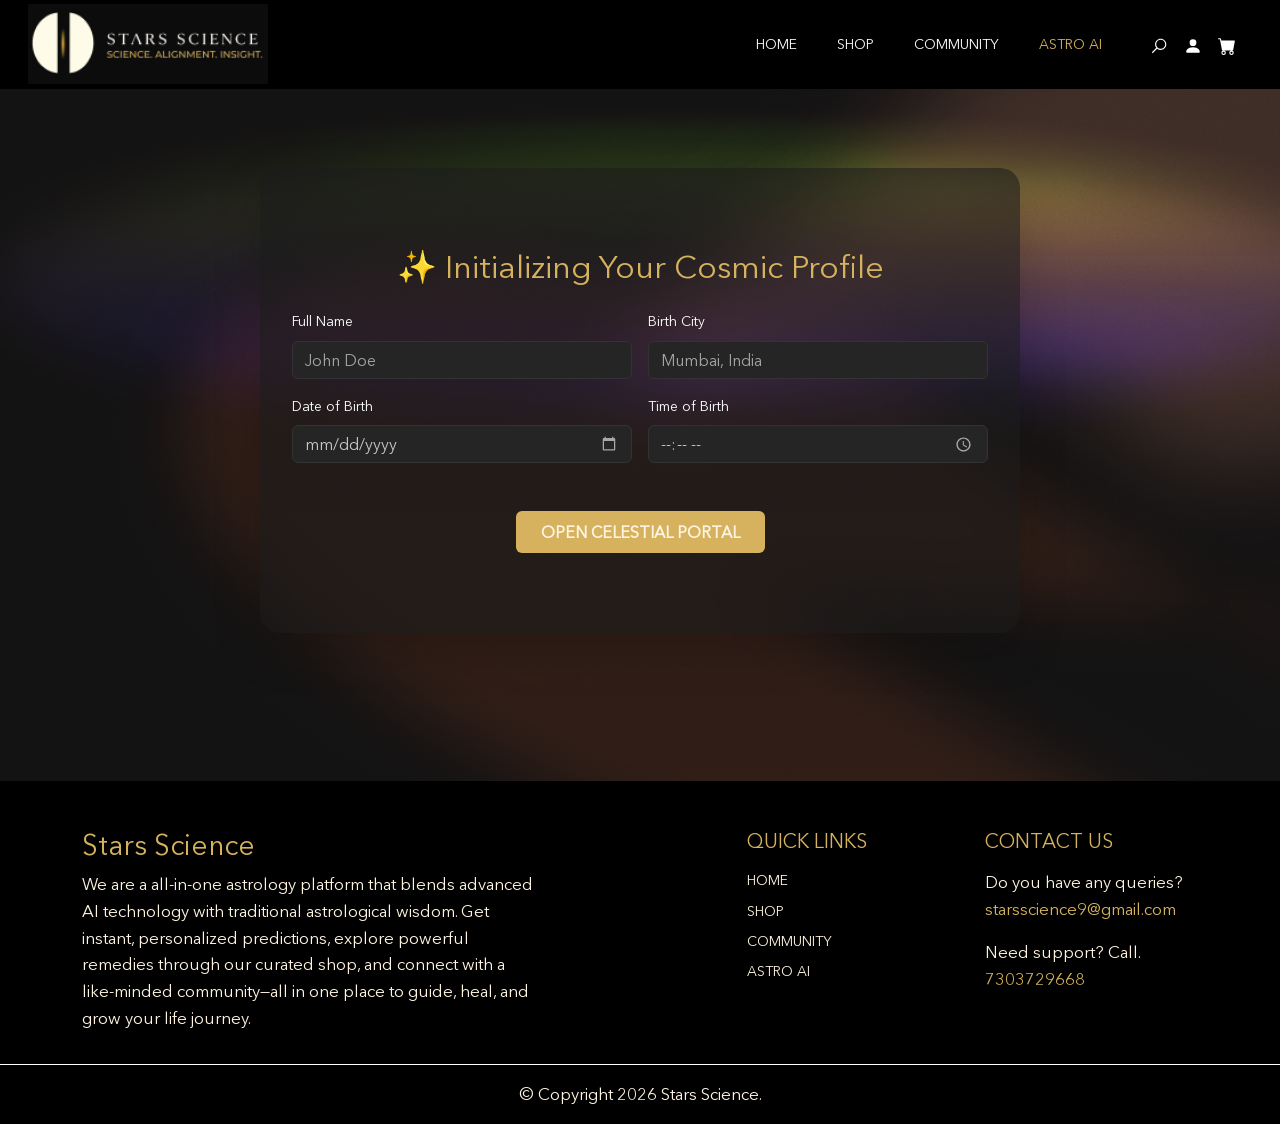
==== commit 68b0685f: "chnages" ====
--- a/astroai.html
+++ b/astroai.html
@@ -147,7 +147,7 @@
                   <a class="nav-link me-4" href="./community.html">Community</a>
                 </li>
                 <li class="nav-item">
-                  <a class="nav-link me-4 active" href="./astroai.html">AstroAi</a>
+                  <a class="nav-link me-4 active" href="./astroai.html">Astro AI</a>
                 </li>
 
                 <!-- <li class="nav-item">
@@ -307,8 +307,11 @@
             <div class="row d-flex flex-wrap justify-content-between">
               <div class="col-lg-5 col-sm-6 pb-3">
                 <div class="footer-menu">
-                  <h3 class="color-gd">AstroAI</h3>
-                  <p class="color-wt">AstroAI is an all-in-one astrology platform that blends advanced AI technology with traditional astrological wisdom. Get instant, personalized predictions, explore powerful remedies through our curated shop, and connect with a like-minded community—all in one place to guide, heal, and grow your life journey.</p>
+                  <h3 class="color-gd">Stars Science</h3>
+                <p class="color-wt">We are a all-in-one astrology platform that blends advanced AI technology with
+                  traditional astrological wisdom. Get instant, personalized predictions, explore powerful remedies
+                  through our curated shop, and connect with a like-minded community—all in one place to guide, heal,
+                  and grow your life journey.</p>
                   
                 </div>
               </div>
@@ -318,22 +321,22 @@
                 <div class="footer-menu text-uppercase">
                   <h5 class="widget-title pb-2 color-gd">Quick Links</h5>
                   <ul class="menu-list list-unstyled text-uppercase">
-                    <li class="menu-item pb-2">
-                      <a href="#" class="color-wt">Home</a>
-                    </li>
-                    <!-- <li class="menu-item pb-2">
-                      <a href="#">About</a>
-                    </li> -->
-                    <li class="menu-item pb-2">
-                      <a href="#" class="color-wt">Shop</a>
-                    </li>
-                    <li class="menu-item pb-2">
-                      <a href="#" class="color-wt">Community</a>
-                    </li>
-                    <li class="menu-item pb-2">
-                      <a href="#" class="color-wt">AstroAI</a>
-                    </li>
-                  </ul>
+                                            <li class="menu-item pb-2">
+                                                <a class="text-wt" href="./index.html">Home</a>
+                                            </li>
+                                            <!-- <li class="menu-item pb-2">
+                                                <a href="#">About</a>
+                                            </li> -->
+                                            <li class="menu-item pb-2">
+                                                <a class="text-wt" href="./shop.html">Shop</a>
+                                            </li>
+                                            <li class="menu-item pb-2">
+                                                <a class="text-wt" href="./community.html">Community</a>
+                                            </li>
+                                            <li class="menu-item pb-2">
+                                                <a class="text-wt" href="./astroai.html">Astro AI</a>
+                                            </li>
+                                        </ul>
                 </div>
               </div>
               <div class="col-lg-6 col-sm-6 pb-3">
@@ -341,8 +344,8 @@
                   <h5 class="widget-title text-uppercase pb-2 color-gd">Contact Us</h5>
                   <p class="color-wt">Do you have any queries? <a class="color-gd" href="mailto:">starsscience9@gmail.com</a>
                   </p>
-                  <p class="color-wt">Need support? Call. <a class="color-gd" href=""><br>+55 111 222 333 44</a>
-                  </p>
+                  <p class="color-wt">Need support? Call. <a class="color-gd" href=""><br>7303729668</a>
+                    </p>
                 </div>
               </div>
                 </div>
@@ -375,7 +378,7 @@
           </div>
         </div>
       </div>
-      <hr>
+      
     </footer>
     <div id="footer-bottom" style="background-color: #000; border-top: 1px solid #fff;">
       <div class="container">
@@ -401,7 +404,7 @@
           </div> -->
           <div class="col-md-4 col-sm-6">
             <div class="copyright text-center mt-3">
-              <p class="mb-3 color-wt">© Copyright 2026 AstroAI.
+              <p class="mb-3 color-wt">© Copyright 2026 Stars Science.
               </p>
             </div>
           </div>
--- a/style.css
+++ b/style.css
@@ -87,7 +87,7 @@
    font-size: 1.2em;
 }
 a {
-  color: var(--dark-color);
+  color: #FFF4E1;
   text-decoration: none;
   transition: 0.3s color ease-out;
 }
@@ -126,7 +126,7 @@
 section, article, aside, nav, main, footer, header, 
 details, summary, blockquote, q, cite,
 td, th, caption {
-    font-family: 'MyCustomFont';
+    font-family: 'MyCustomFont' !important;
 }
 
 /* - Section Padding
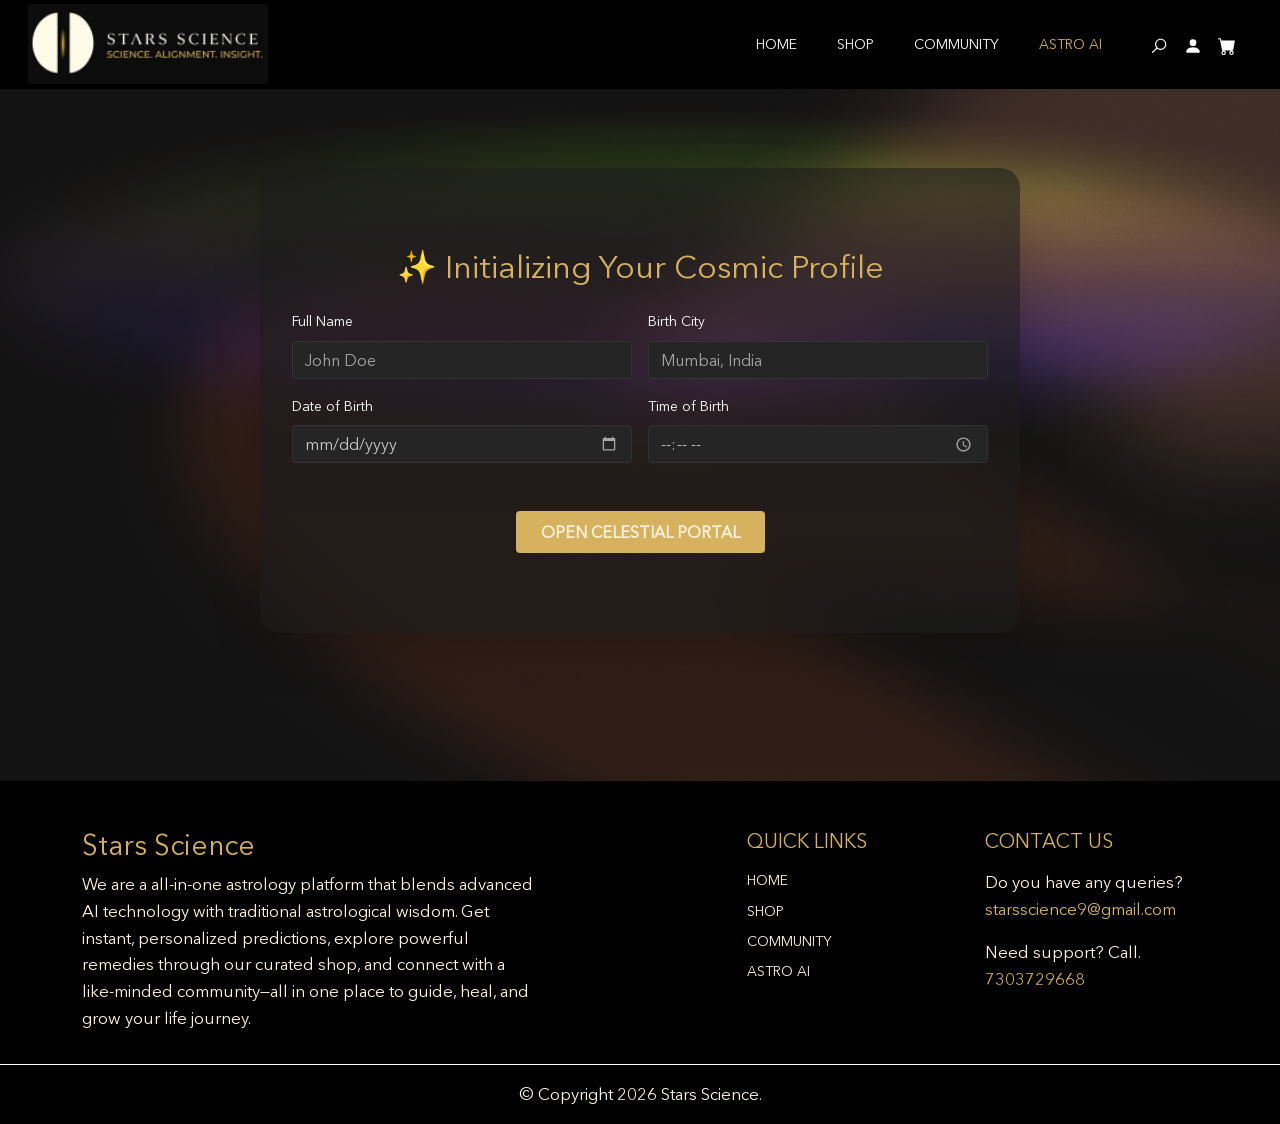
==== commit 871351f2: "resp changes" ====
--- a/astroai.html
+++ b/astroai.html
@@ -1,13 +1,30 @@
 <!DOCTYPE html>
 <html lang="en">
+
 <head>
-    <meta charset="UTF-8">
-    <meta name="viewport" content="width=device-width, initial-scale=1.0">
-    <title>Cosmic AI Chat</title>
-    <link href="https://cdn.jsdelivr.net/npm/bootstrap@5.3.0/dist/css/bootstrap.min.css" rel="stylesheet">
+    <title>Stars Science</title>
+  <meta charset="utf-8">
+  <meta http-equiv="X-UA-Compatible" content="IE=edge">
+  <meta name="viewport" content="width=device-width, initial-scale=1.0">
+  <meta name="format-detection" content="telephone=no">
+  <meta name="apple-mobile-web-app-capable" content="yes">
+  <meta name="author" content="">
+  <meta name="keywords" content="">
+  <meta name="description" content="">
+  <link rel="stylesheet" type="text/css" href="css/bootstrap.min.css">
+  <link rel="stylesheet" type="text/css" href="style.css">
+  <link rel="stylesheet" href="https://cdn.jsdelivr.net/npm/swiper@9/swiper-bundle.min.css" />
+  <link rel="preconnect" href="https://fonts.googleapis.com">
+  <link rel="preconnect" href="https://fonts.gstatic.com" crossorigin>
+  <link href="https://fonts.googleapis.com/css2?family=Jost:wght@300;400;500&family=Lato:wght@300;400;700&display=swap"
+    rel="stylesheet">
     <link rel="stylesheet" href="./astro-style.css">
     <link rel="stylesheet" href="./style.css">
+  <!-- script
+    ================================================== -->
+  <script src="js/modernizr.js"></script>
 </head>
+
 <body>
 
 <svg xmlns="http://www.w3.org/2000/svg" style="display: none;">
@@ -76,8 +93,8 @@
         <path d="M2.146 2.854a.5.5 0 1 1 .708-.708L8 7.293l5.146-5.147a.5.5 0 0 1 .708.708L8.707 8l5.147 5.146a.5.5 0 0 1-.708.708L8 8.707l-5.146 5.147a.5.5 0 0 1-.708-.708L7.293 8 2.146 2.854Z" />
       </symbol>
       <symbol xmlns="http://www.w3.org/2000/svg" id="navbar-icon" viewBox="0 0 16 16">
-        <path d="M14 10.5a.5.5 0 0 0-.5-.5h-3a.5.5 0 0 0 0 1h3a.5.5 0 0 0 .5-.5zm0-3a.5.5 0 0 0-.5-.5h-7a.5.5 0 0 0 0 1h7a.5.5 0 0 0 .5-.5zm0-3a.5.5 0 0 0-.5-.5h-11a.5.5 0 0 0 0 1h11a.5.5 0 0 0 .5-.5z" />
-      </symbol>
+  <path fill="#fff" d="M2 4.5a.5.5 0 0 1 .5-.5h11a.5.5 0 0 1 0 1h-11a.5.5 0 0 1-.5-.5zm0 4a.5.5 0 0 1 .5-.5h11a.5.5 0 0 1 0 1h-11a.5.5 0 0 1-.5-.5zm0 4a.5.5 0 0 1 .5-.5h11a.5.5 0 0 1 0 1h-11a.5.5 0 0 1-.5-.5z" />
+</symbol>
     </svg>  
     <div class="search-popup">
         <div class="search-popup-container">
@@ -118,7 +135,7 @@
 
     
     <header id="header" class="site-header header-scrolled position-fixed text-black" style="background: #000; top: -1px;">
-      <nav id="header-nav" class="navbar navbar-expand-lg px-3 py-0">
+      <nav id="header-nav" class="navbar navbar-expand-lg px-0 px-md-3 py-0">
         <div class="container-fluid">
           <a class="navbar-brand" href="index.html">
             <img src="./new-img/logo2.png" class="img-fluid" alt="" style="height: 5rem;">
@@ -266,7 +283,7 @@
 
         <!-- RIGHT: Chat UI -->
         <div class="col-md-7">
-            <div class="card p-4 shadow-lg h-100 d-flex flex-column">
+            <div class="card p-0 pt-4 pt-md-0 p-md-4 shadow-lg h-100 d-flex flex-column">
 
                 <!-- Header -->
                 <div class="d-flex justify-content-between align-items-center mb-3">
@@ -412,6 +429,11 @@
       </div>
     </div>
 
+    <script src="js/jquery-1.11.0.min.js"></script>
+  <script src="https://cdn.jsdelivr.net/npm/swiper/swiper-bundle.min.js"></script>
+  <script type="text/javascript" src="js/bootstrap.bundle.min.js"></script>
+  <script type="text/javascript" src="js/plugins.js"></script>
+  <script type="text/javascript" src="js/script.js"></script>
 <script src="./astro.js" type="module"></script>
 </body>
 </html>
--- a/style.css
+++ b/style.css
@@ -601,6 +601,10 @@
 
 /* 1. Header
 /*----------------------------------------------*/
+.ban-head{
+  font-size: 3rem; 
+  text-transform: uppercase;
+}
 .site-header {
     position: fixed;
     width: 100%;
@@ -634,7 +638,7 @@
 }
 #header-nav .offcanvas.show {
     z-index: 9999;
-    background-color: var(--light-blue-color);
+    background-color: #000;
 }
 #header-nav .offcanvas-end {
     width: 500px;
@@ -657,6 +661,12 @@
 @media only screen and (max-width: 991px) {
   #navbar .user-items {
     display: none;
+  }
+  #chat-step{
+    height: 120vh;
+  }
+  #chat-container{
+    height: 300px;
   }
 }
 
@@ -1058,3 +1068,10 @@
 .post-navigation:focus svg {
     fill: var(--primary-color);
 }
+
+/*------------- media query --------------*/
+@media only screen and (max-width: 700px) {
+  .ban-head{
+    font-size: 2.3rem; 
+  }
+}
--- a/style.css
+++ b/style.css
@@ -601,6 +601,10 @@
 
 /* 1. Header
 /*----------------------------------------------*/
+.ban-head{
+  font-size: 3rem; 
+  text-transform: uppercase;
+}
 .site-header {
     position: fixed;
     width: 100%;
@@ -634,7 +638,7 @@
 }
 #header-nav .offcanvas.show {
     z-index: 9999;
-    background-color: var(--light-blue-color);
+    background-color: #000;
 }
 #header-nav .offcanvas-end {
     width: 500px;
@@ -657,6 +661,12 @@
 @media only screen and (max-width: 991px) {
   #navbar .user-items {
     display: none;
+  }
+  #chat-step{
+    height: 120vh;
+  }
+  #chat-container{
+    height: 300px;
   }
 }
 
@@ -1058,3 +1068,10 @@
 .post-navigation:focus svg {
     fill: var(--primary-color);
 }
+
+/*------------- media query --------------*/
+@media only screen and (max-width: 700px) {
+  .ban-head{
+    font-size: 2.3rem; 
+  }
+}
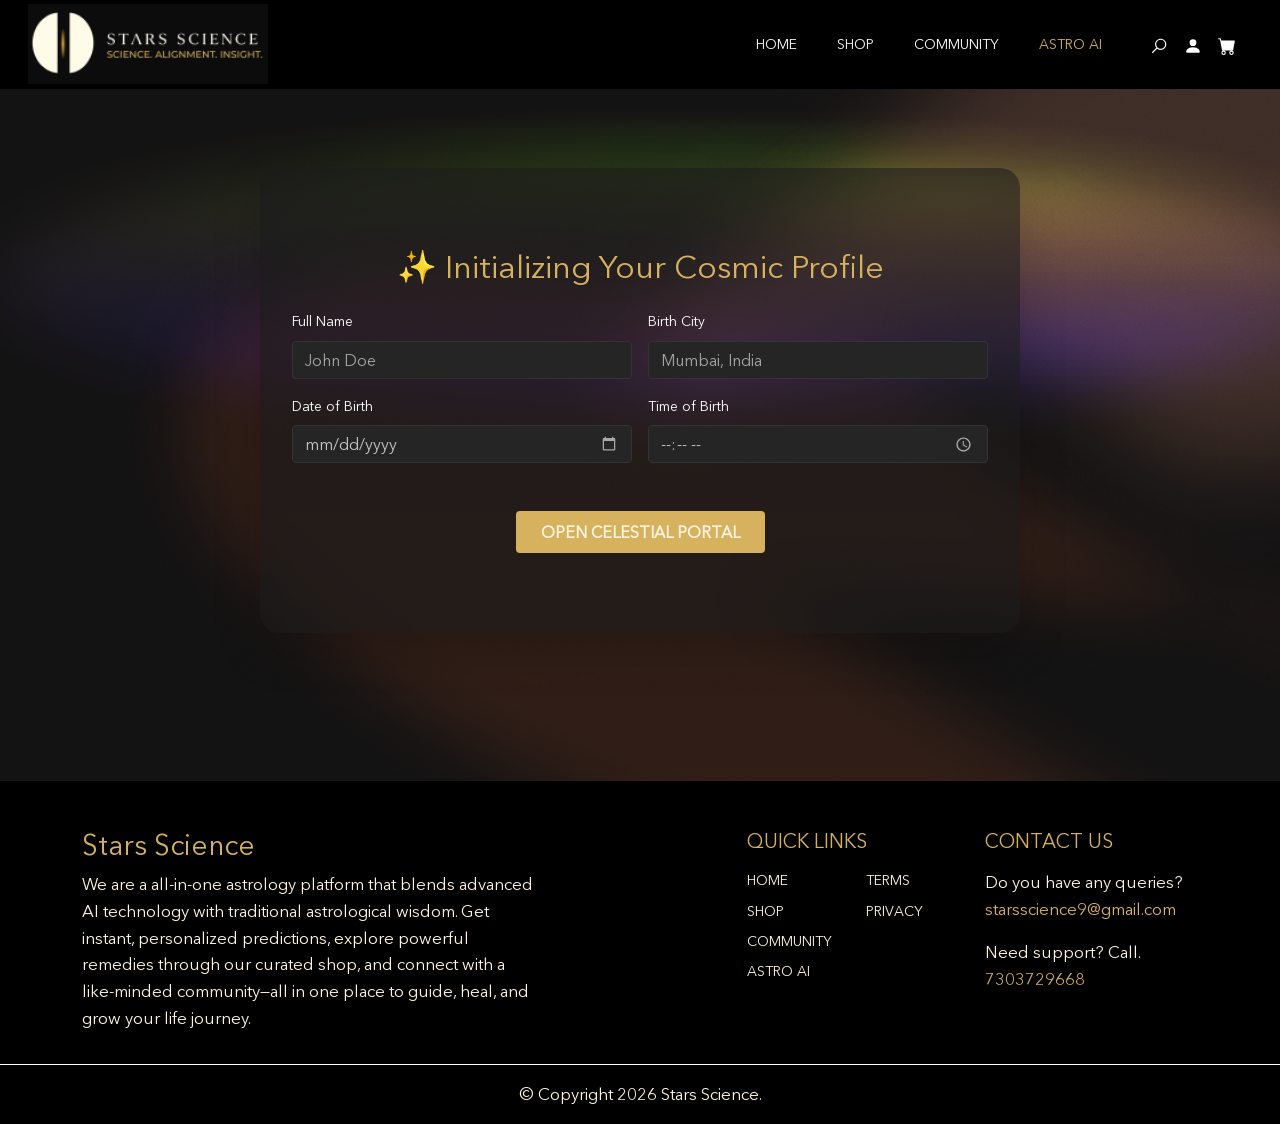
==== commit cc0ade98: "t&c" ====
--- a/astroai.html
+++ b/astroai.html
@@ -337,7 +337,9 @@
                 <div class="col-lg-6 col-sm-6 pb-3">
                 <div class="footer-menu text-uppercase">
                   <h5 class="widget-title pb-2 color-gd">Quick Links</h5>
-                  <ul class="menu-list list-unstyled text-uppercase">
+                  <div class="row">
+                                            <div class="col-md-6">
+                                                <ul class="menu-list list-unstyled text-uppercase">
                                             <li class="menu-item pb-2">
                                                 <a class="text-wt" href="./index.html">Home</a>
                                             </li>
@@ -354,6 +356,23 @@
                                                 <a class="text-wt" href="./astroai.html">Astro AI</a>
                                             </li>
                                         </ul>
+                                            </div>
+                                            <div class="col-md-6">
+                                                <ul class="menu-list list-unstyled text-uppercase">
+                                            
+                                            <li class="menu-item pb-2">
+                                                <a class="text-wt" href="./t&c.html">
+                                                    Terms 
+                                                </a>
+                                            </li>
+                                            <li class="menu-item pb-2">
+                                                <a class="text-wt" href="./privacy.html">
+                                                    Privacy 
+                                                </a>
+                                            </li>
+                                        </ul>
+                                            </div>
+                                        </div>
                 </div>
               </div>
               <div class="col-lg-6 col-sm-6 pb-3">
--- a/style.css
+++ b/style.css
@@ -96,7 +96,7 @@
 }
 a:hover {
   text-decoration: none;
-  color: var(--primary-color);
+  color: #D6B25E;
 }
 
 /*------------ Background Color -----------*/
--- a/style.css
+++ b/style.css
@@ -96,7 +96,7 @@
 }
 a:hover {
   text-decoration: none;
-  color: var(--primary-color);
+  color: #D6B25E;
 }
 
 /*------------ Background Color -----------*/
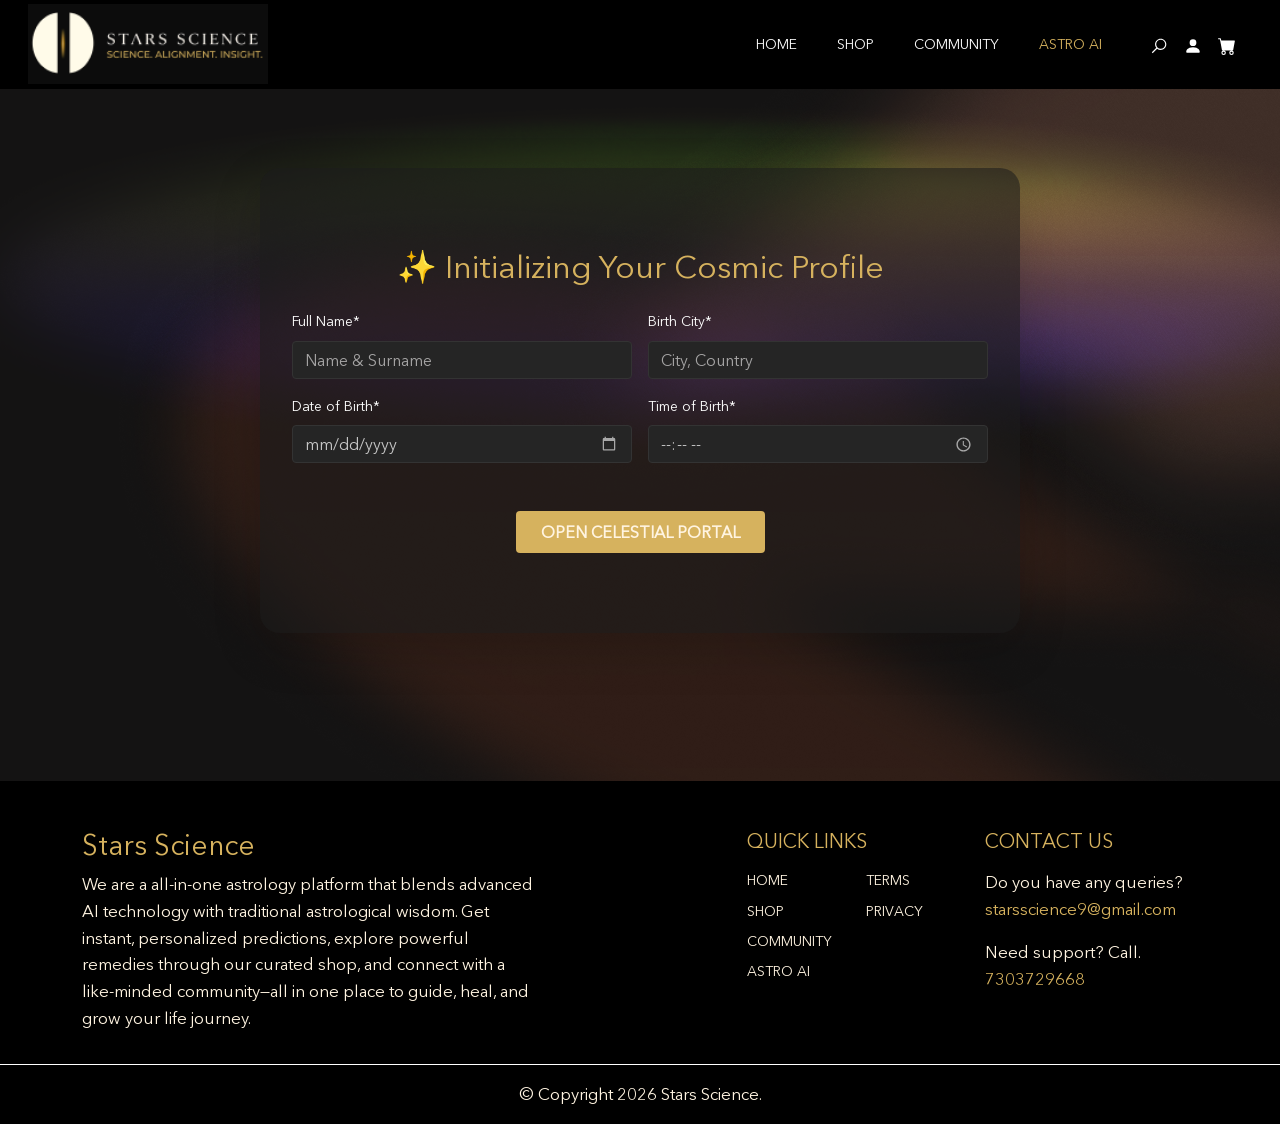
==== commit 255076af: "changes" ====
--- a/astroai.html
+++ b/astroai.html
@@ -243,20 +243,23 @@
             <h2 class="text-center mb-4 color-gd">✨ Initializing Your Cosmic Profile</h2>
             <div class="row g-3">
                 <div class="col-md-6">
-                    <label class="form-label">Full Name</label>
-                    <input type="text" id="userName" class="form-control" placeholder="John Doe">
+                    <label class="form-label">Full Name*</label>
+                    <input type="text" id="userName" class="form-control" placeholder="Name & Surname" name="user" required>
+                    <div class="invalid-feedback">Please enter your name</div>
                 </div>
                 <div class="col-md-6">
-                    <label class="form-label">Birth City</label>
-                    <input type="text" id="userLoc" class="form-control" placeholder="Mumbai, India">
+                    <label class="form-label">Birth City*</label>
+                    <input type="text" id="userLoc" class="form-control" placeholder="City, Country" name="city" required>
+                      <div class="invalid-feedback">Please enter your birth city</div>
                 </div>
                 <div class="col-md-6">
-                    <label class="form-label">Date of Birth</label>
-                    <input type="date" id="userDob" class="form-control">
+                    <label class="form-label">Date of Birth*</label>
+                    <input type="date" id="userDob" class="form-control" name="dob" required><div class="invalid-feedback">Please select your date of birth</div>
                 </div>
                 <div class="col-md-6">
-                    <label class="form-label">Time of Birth</label>
-                    <input type="time" id="userTob" class="form-control">
+                    <label class="form-label">Time of Birth*</label>
+                    <input type="time" id="userTob" class="form-control" name="tob" required>
+                    <div class="invalid-feedback">Please select your time of birth</div>
                 </div>
             </div>
 
--- a/astro-style.css
+++ b/astro-style.css
@@ -3,6 +3,10 @@
     color: #e0e0e0;
     font-family: 'Segoe UI', sans-serif;
     overflow-x: hidden;
+}
+
+.d-none{
+    display: none !important;
 }
 
 .card {
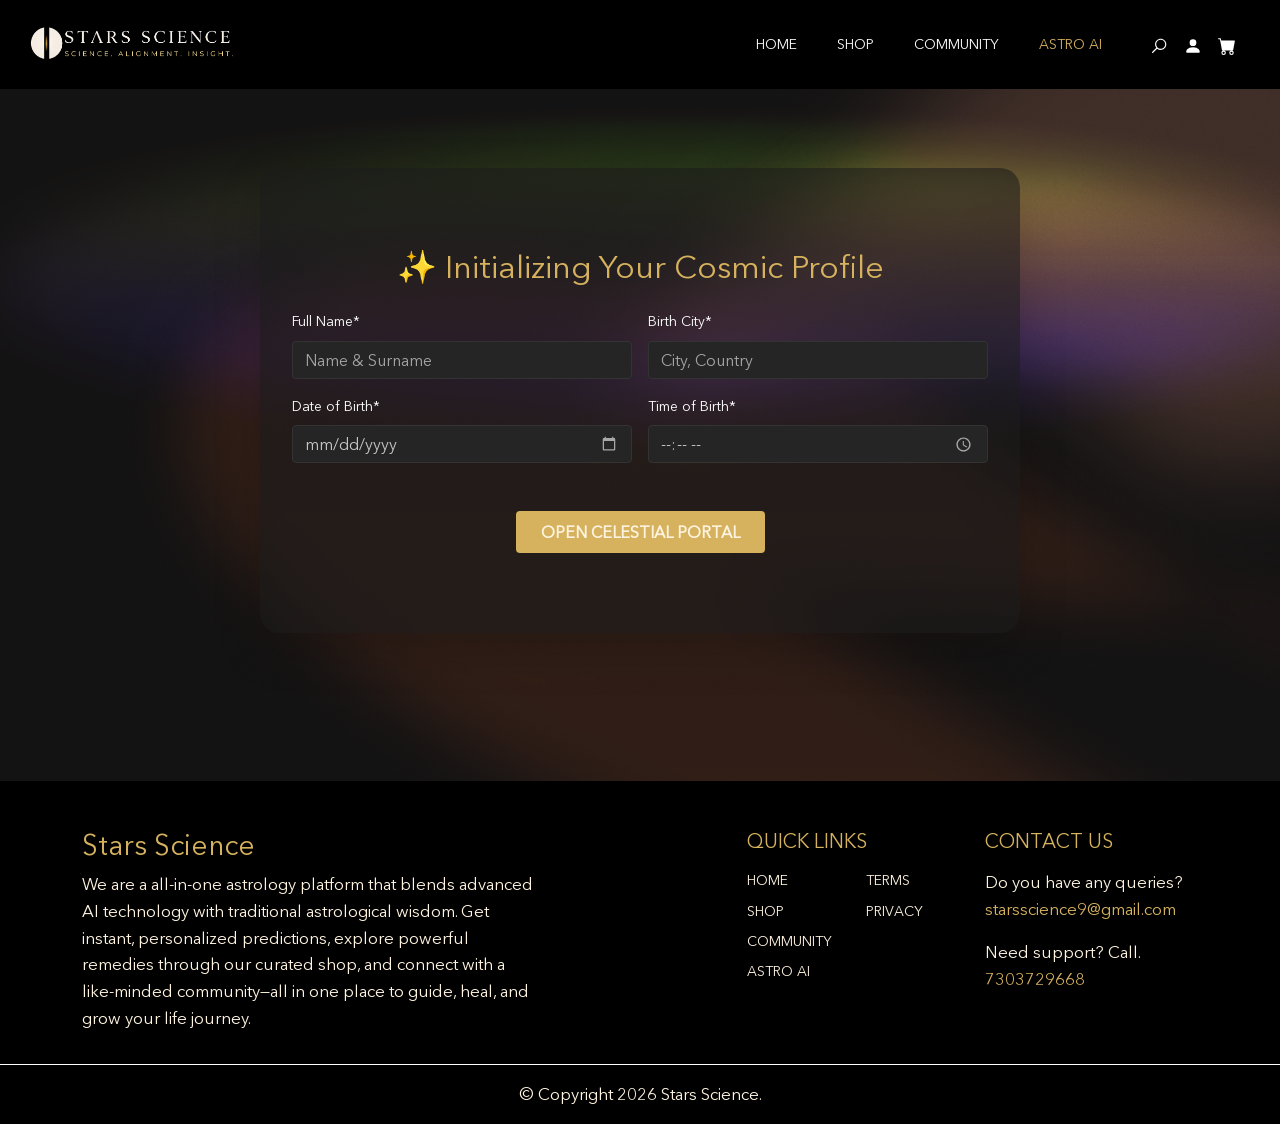
==== commit 72c71b74: "changes" ====
--- a/astroai.html
+++ b/astroai.html
@@ -138,7 +138,7 @@
       <nav id="header-nav" class="navbar navbar-expand-lg px-0 px-md-3 py-0">
         <div class="container-fluid">
           <a class="navbar-brand" href="index.html">
-            <img src="./new-img/logo2.png" class="img-fluid" alt="" style="height: 5rem;">
+            <img src="./new-img/sslogo.png" class="img-fluid" alt="" style="height: 5rem;">
           </a>
           <button class="navbar-toggler d-flex d-lg-none order-3 p-2" type="button" data-bs-toggle="offcanvas" data-bs-target="#bdNavbar" aria-controls="bdNavbar" aria-expanded="false" aria-label="Toggle navigation">
             <svg class="navbar-icon">
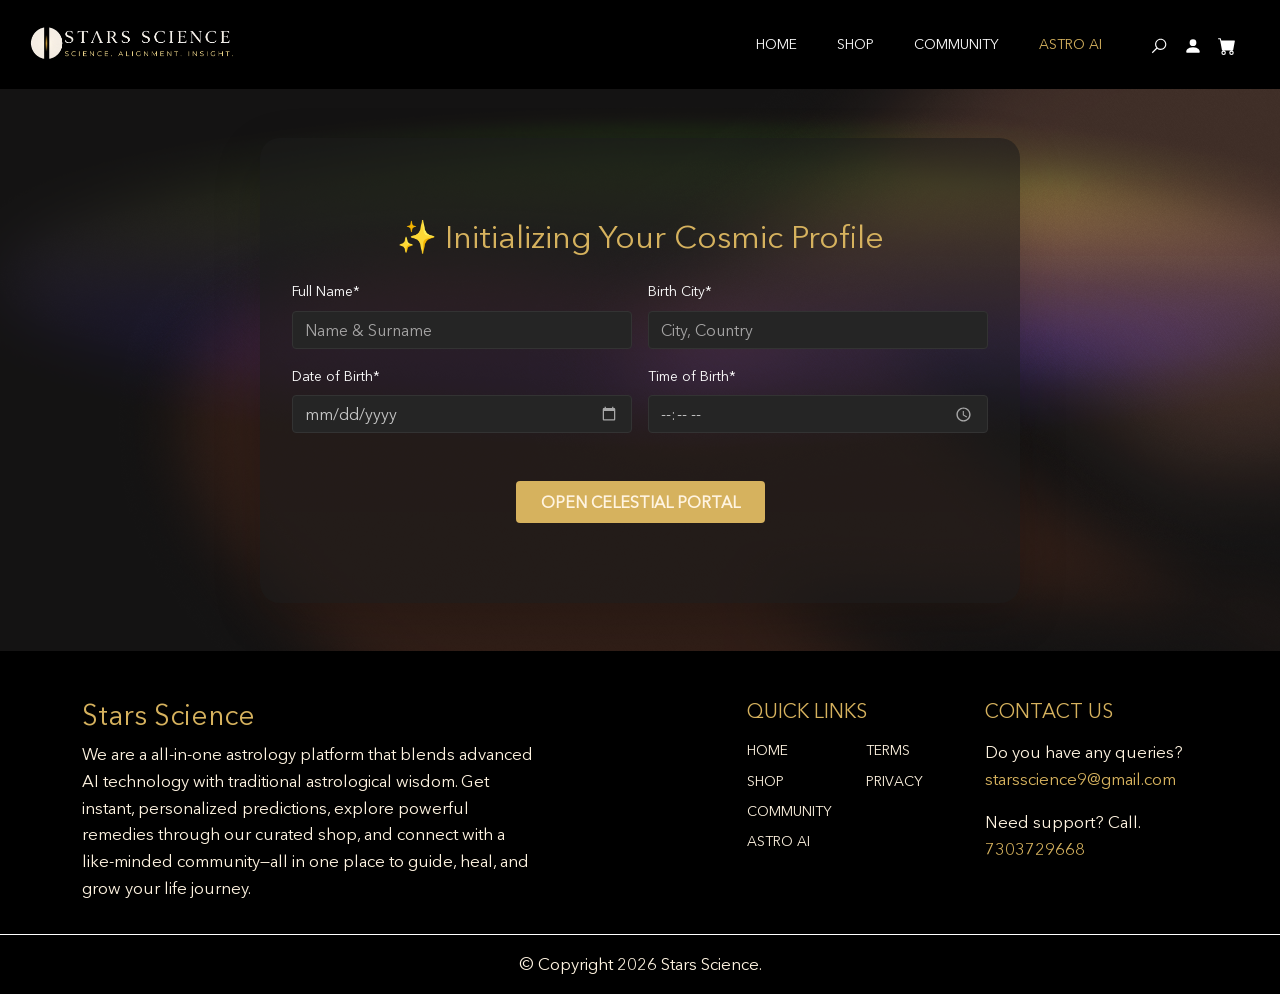
==== commit 6005f91d: "changes" ====
--- a/astroai.html
+++ b/astroai.html
@@ -237,7 +237,7 @@
       </nav>
     </header>
 
-<div class="container py-5" style="margin-top: 120px; margin-bottom: 100px;">
+<div class="container main-content py-5">
     <div class="row justify-content-center">
         <div id="setup-step" class="col-md-8 card shadow-lg" style="padding: 5rem 2rem;">
             <h2 class="text-center mb-4 color-gd">✨ Initializing Your Cosmic Profile</h2>
@@ -285,11 +285,11 @@
         </div>
 
         <!-- RIGHT: Chat UI -->
-        <div class="col-md-7">
+        <div class="col-md-7 px-4">
             <div class="card p-0 pt-4 pt-md-0 p-md-4 shadow-lg h-100 d-flex flex-column">
 
                 <!-- Header -->
-                <div class="d-flex justify-content-between align-items-center mb-3">
+                <div class="d-flex justify-content-between align-items-center my-3">
                     <h4 class="text-info m-0">🌟 Cosmic Dialogue</h4>
                     <button id="speak-toggle" class="btn btn-sm btn-outline-warning">
                         🔊 Auto-Speak: ON
--- a/astro-style.css
+++ b/astro-style.css
@@ -130,14 +130,27 @@
 }
 
 /* Floating Chat Layout */
-#chat-step {
+/* #chat-step {
     top: 0;
     left: 0;
     width: 100%;
     height: 70vh;
     padding: 20px;
     z-index: 999;
+} */
+
+#chat-step {
+    width: 100%;
+    padding: 20px 0;
+    margin-top: 20px;
+    position: relative;
+    z-index: 1;
 }
+
+body {
+    padding-top: 90px;
+}
+
 
 @keyframes pulse {
     0% {
